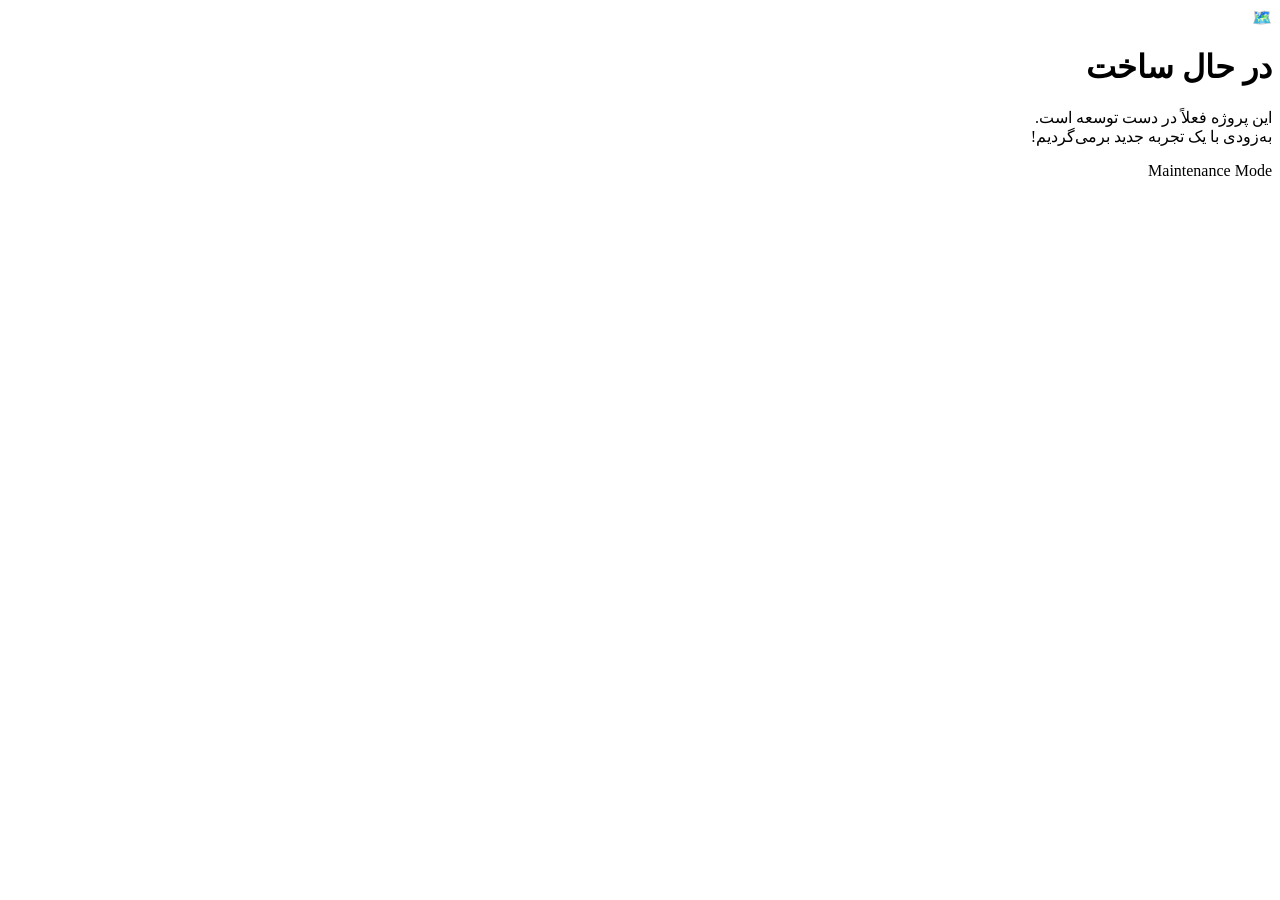
==== index.html @ afde8189 "Create index.html" ====
<!DOCTYPE html>
<html lang="fa" dir="rtl">
<head>
    <meta charset="UTF-8">
    <meta name="viewport" content="width=device-width, initial-scale=1.0">

    <title>Arad Maps</title>

    <link rel="stylesheet" href="style.css">
</head>

<body>

    <main class="maintenance">
        <div class="icon">🗺️</div>

        <h1>در حال ساخت</h1>

        <p>
            این پروژه فعلاً در دست توسعه است.
            <br>
            به‌زودی با یک تجربه جدید برمی‌گردیم!
        </p>

        <div class="status">
            <span></span>
            Maintenance Mode
        </div>
    </main>

    <script src="script.js"></script>
</body>
</html>
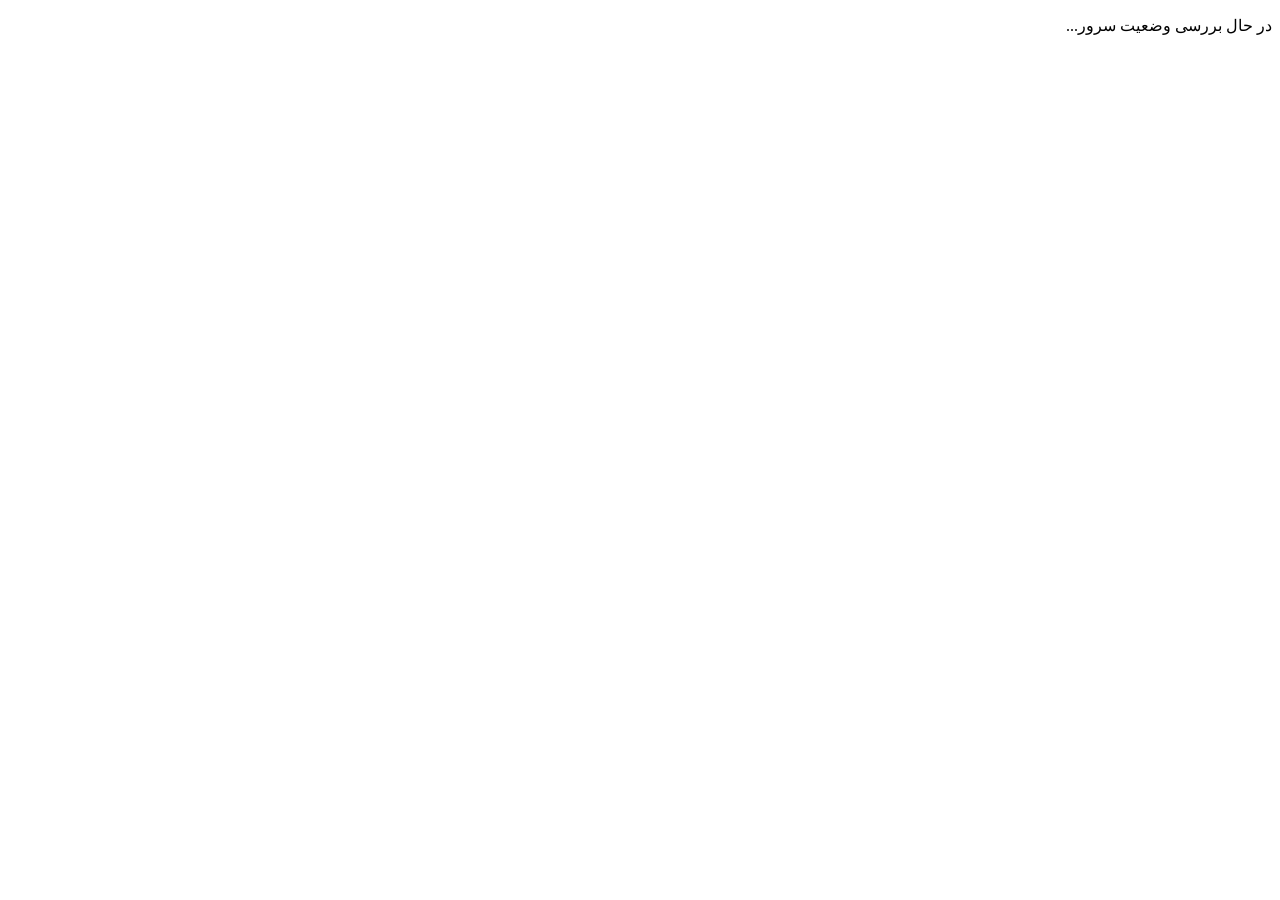
==== commit 2024ffa2: "Add the checker of the backend" ====
--- a/index.html
+++ b/index.html
@@ -3,30 +3,11 @@
 <head>
     <meta charset="UTF-8">
     <meta name="viewport" content="width=device-width, initial-scale=1.0">
-
-    <title>Arad Maps</title>
-
-    <link rel="stylesheet" href="style.css">
+    <title>GeoQuest</title>
 </head>
 
 <body>
-
-    <main class="maintenance">
-        <div class="icon">🗺️</div>
-
-        <h1>در حال ساخت</h1>
-
-        <p>
-            این پروژه فعلاً در دست توسعه است.
-            <br>
-            به‌زودی با یک تجربه جدید برمی‌گردیم!
-        </p>
-
-        <div class="status">
-            <span></span>
-            Maintenance Mode
-        </div>
-    </main>
+    <p>در حال بررسی وضعیت سرور...</p>
 
     <script src="script.js"></script>
 </body>
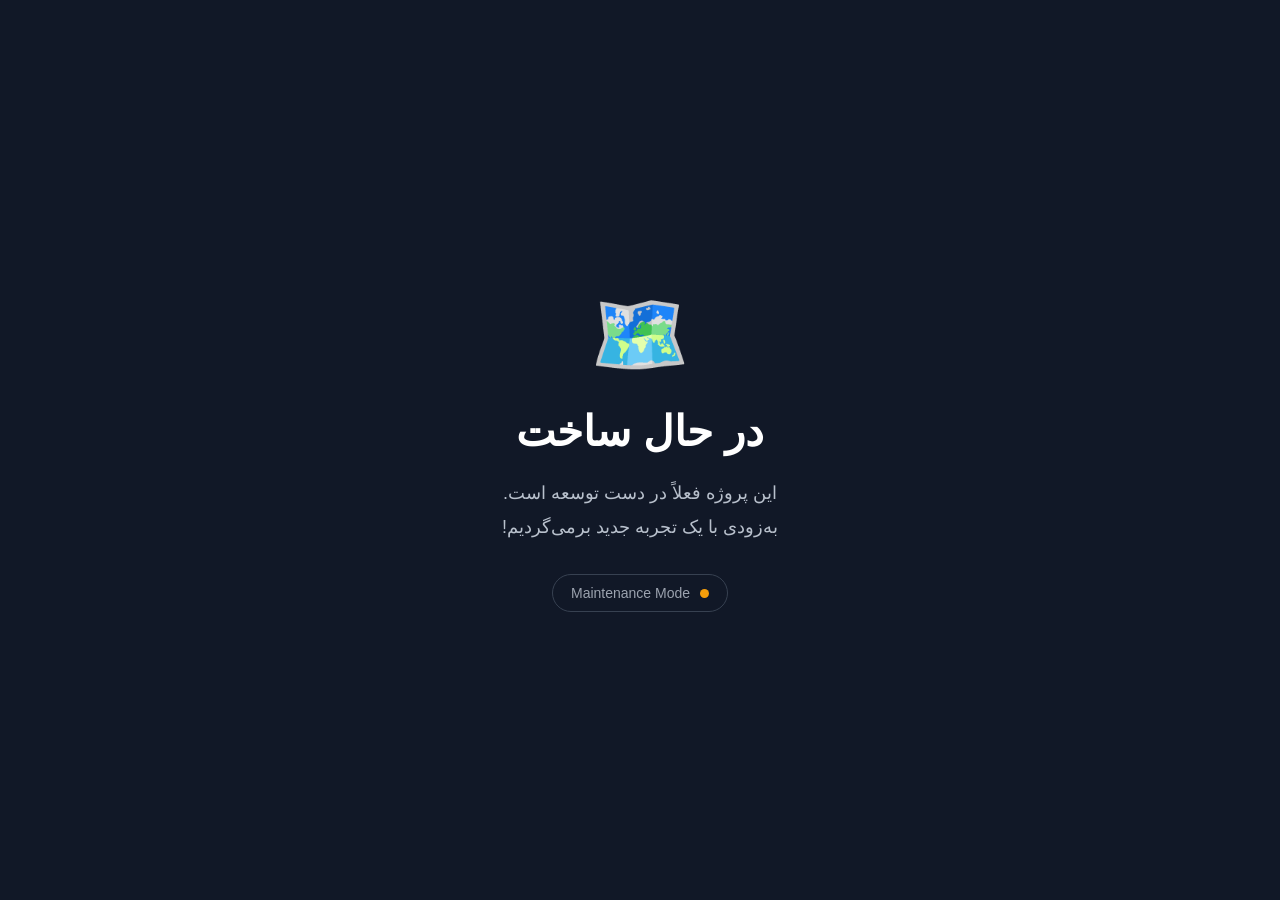
==== commit 14d0f960: "Add the new paragraph" ====
--- a/index.html
+++ b/index.html
@@ -8,6 +8,7 @@
 
 <body>
     <p>در حال بررسی وضعیت سرور...</p>
+    <p>این عمل ممکن است تا ۲ دقیقه طول بکشد</p>
 
     <script src="script.js"></script>
 </body>
